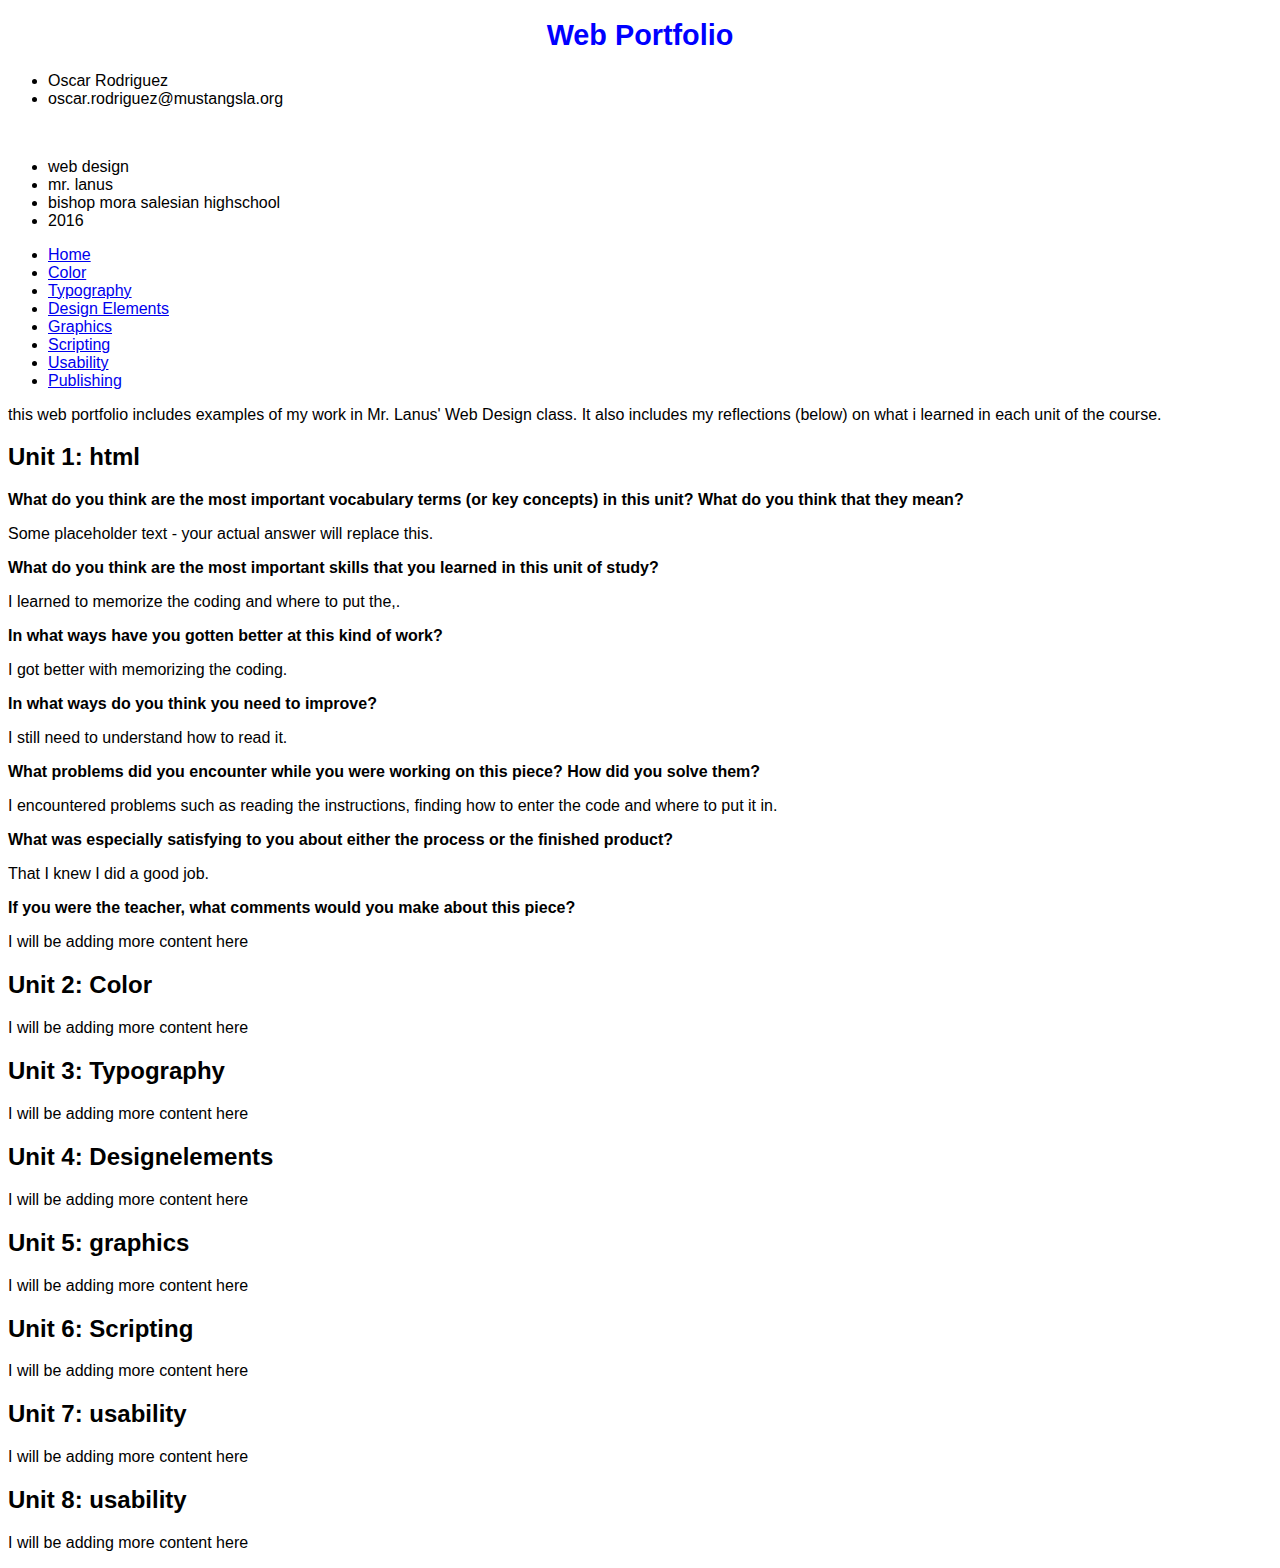
==== index.html @ 66d1135c "a" ====
<!DOCTYPE html>
<html>
 <head>
   <meta charset="utf-8">
   <title>Web Portfolio: Oscar</title>
   <style>
           body {
             font-size: 1em;
             font-weight: normal;
             font-family: Arial, sans-serif;
             color: #000000 /* black */
             text-align: left;
           }
           h1 {
             font-size: 1.8em;
             font-weight: bold;
             color: #0000ff; /* blue */
               text-align: center;
           }
         </style>
 </head>

  <body>
    <h1>Web Portfolio</h1>

    <div>
      <ul>
        <li>Oscar Rodriguez</li>
        <li>oscar.rodriguez@mustangsla.org</li>
      </ul>
    </div><br/>
    <div>
      <ul>
       <li>web design<br/></li>
       <li>mr. lanus<br/></li>
       <li>bishop mora salesian highschool<br/></li>
       <li>2016<br/></li>
      </ul>
     </div>

     <nav>
       <ul>
         <li><a href='index.html'>Home</a></li>
         <li><a href='color.html'>Color</a></li>
         <li><a href='Typography.html'>Typography</a></li>
         <li><a href='designelements.html'>Design Elements</a></li>
         <li><a href='graphics.html'>Graphics</a></li>
         <li><a href='Scripting.html'>Scripting</a></li>
         <li><a href='usability.html'>Usability</a></li>
         <li><a href='publishing.html'>Publishing</a></li>
       </ul>
     </nav>

<main id='main'>

     <p>this web portfolio includes examples of my work in Mr. Lanus' Web Design class. It
     also includes my reflections (below) on what i learned in each unit of the course.</p>
     <!-- subheading for each unit -->
      <h2>Unit 1: html</h2>
      <p><strong>What do you think are the most important vocabulary terms (or key concepts) in this unit? What do you think that they mean?</strong></p>
      <p> Some placeholder text - your actual answer will replace this.<p>

      <p><strong>What do you think are the most important skills that you learned in this unit of study?</strong></p>
      <p>I learned to memorize the coding and where to put the,. </p>

      <p><strong>In what ways have you gotten better at this kind of work?</strong></p>
      <p>I got better with memorizing the coding.</p>

      <p><strong>In what ways do you think you need to improve?</strong></p>
      <p>I still need to understand how to read it.</p>

      <p><strong>What problems did you encounter while you were working on this piece? How did you solve them?</strong></p>
      <p>I encountered problems such as reading the instructions, finding how to enter the code and where to put it in.</p>

      <p><strong>What was especially satisfying to you about either the process or the finished product?</strong></p>
      <p>That I knew I did a good job.</p>

      <p><strong>If you were the teacher, what comments would you make about this piece?</strong></p>
      <p></p>




     <!-- placeholder text for each unit -->
     <p>I will be adding more content here</p>

     <!-- subheading for each unit -->
     <h2>Unit 2: Color</h2>

     <!-- placeholder text for each unit -->
     <p>I will be adding more content here</p>

     <!-- subheading for each unit -->
      <h2>Unit 3: Typography</h2>

     <!-- placeholder text for each unit -->
     <p>I will be adding more content here</p>

     <!-- subheading for each unit -->
      <h2>Unit 4: Designelements</h2>

     <!-- placeholder text for each unit -->
     <p>I will be adding more content here</p>

     <!-- subheading for each unit -->
      <h2>Unit 5: graphics</h2>

     <!-- placeholder text for each unit -->
     <p>I will be adding more content here</p>

     <!-- subheading for each unit -->
      <h2>Unit 6: Scripting</h2>

     <!-- placeholder text for each unit -->
     <p>I will be adding more content here</p>

     <!-- subheading for each unit -->
      <h2>Unit 7: usability</h2>

     <!-- placeholder text for each unit -->
     <p>I will be adding more content here</p>

     <!-- subheading for each unit -->
      <h2>Unit 8: usability</h2>

     <!-- placeholder text for each unit -->
     <p>I will be adding more content here</p>








 </body>
</html>
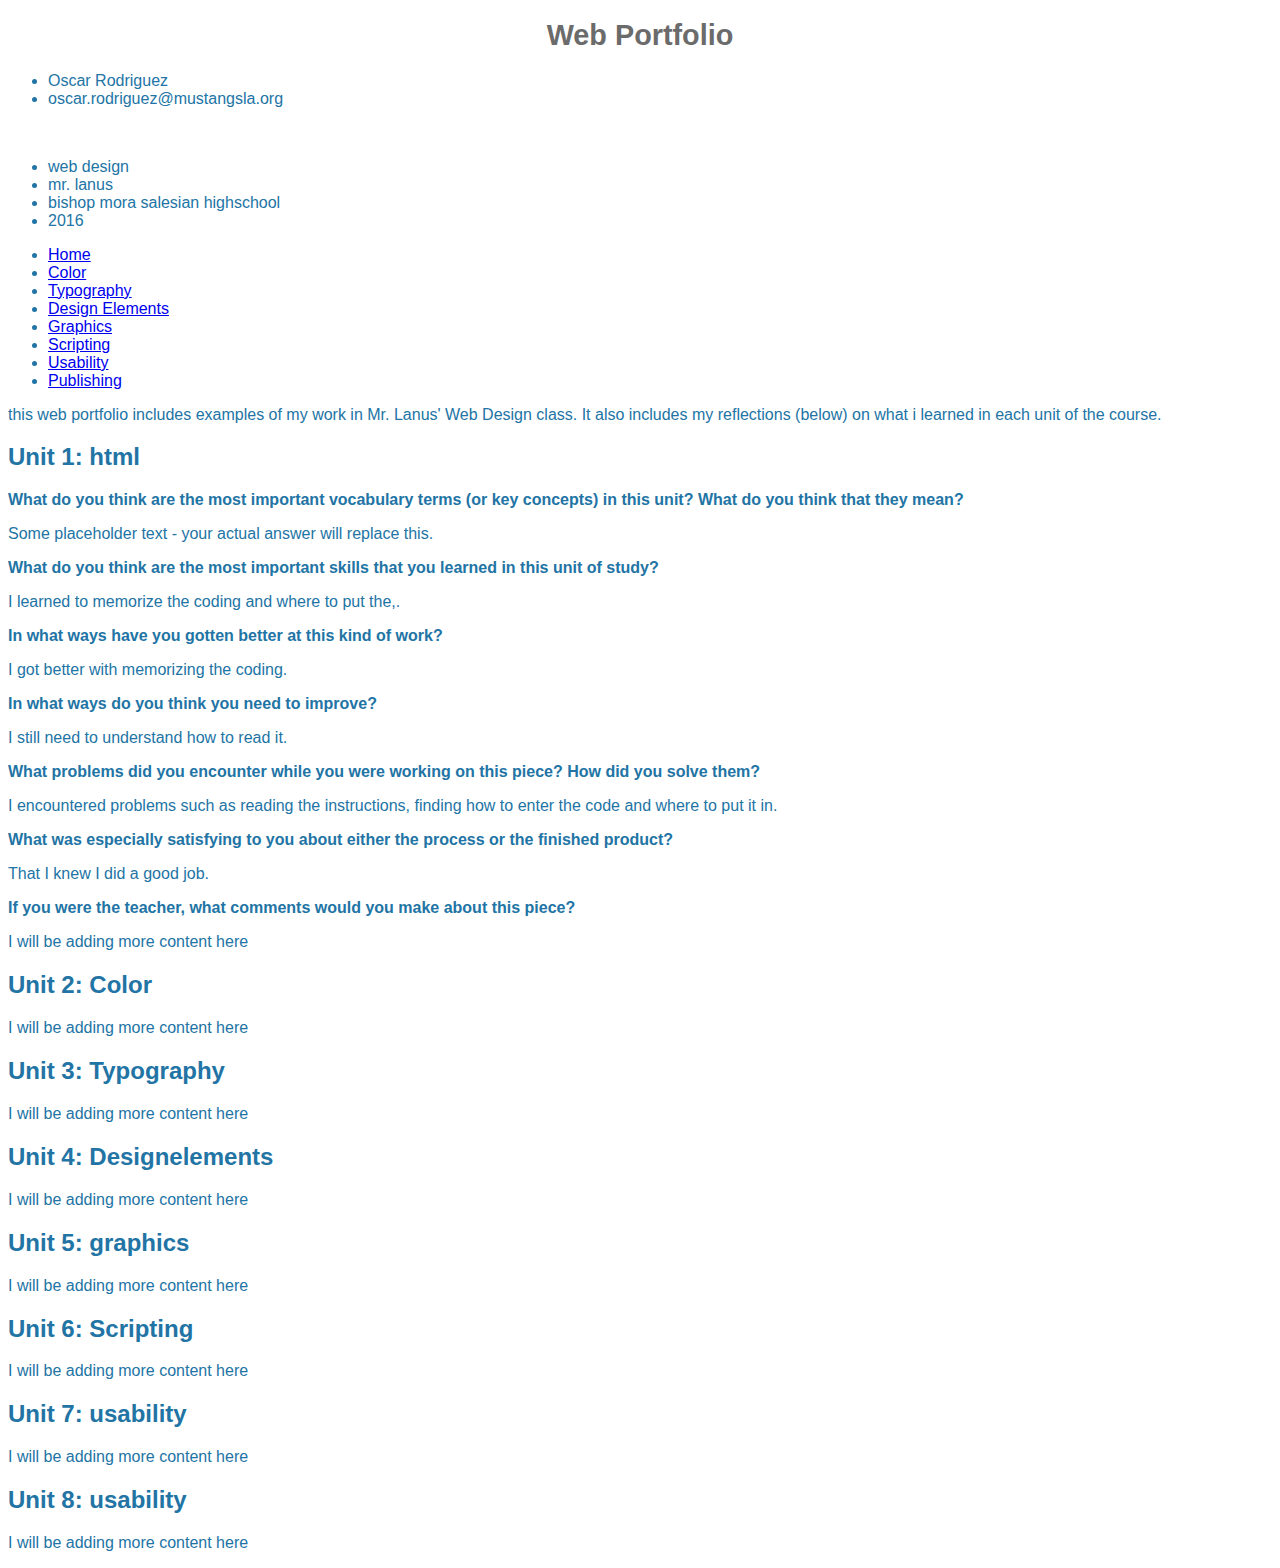
==== commit 5bc99f9b: "color" ====
--- a/index.html
+++ b/index.html
@@ -8,13 +8,13 @@
              font-size: 1em;
              font-weight: normal;
              font-family: Arial, sans-serif;
-             color: #000000 /* black */
+             color: #2274A5;
              text-align: left;
            }
            h1 {
              font-size: 1.8em;
              font-weight: bold;
-             color: #0000ff; /* blue */
+             color: #6B6B6B;
                text-align: center;
            }
          </style>
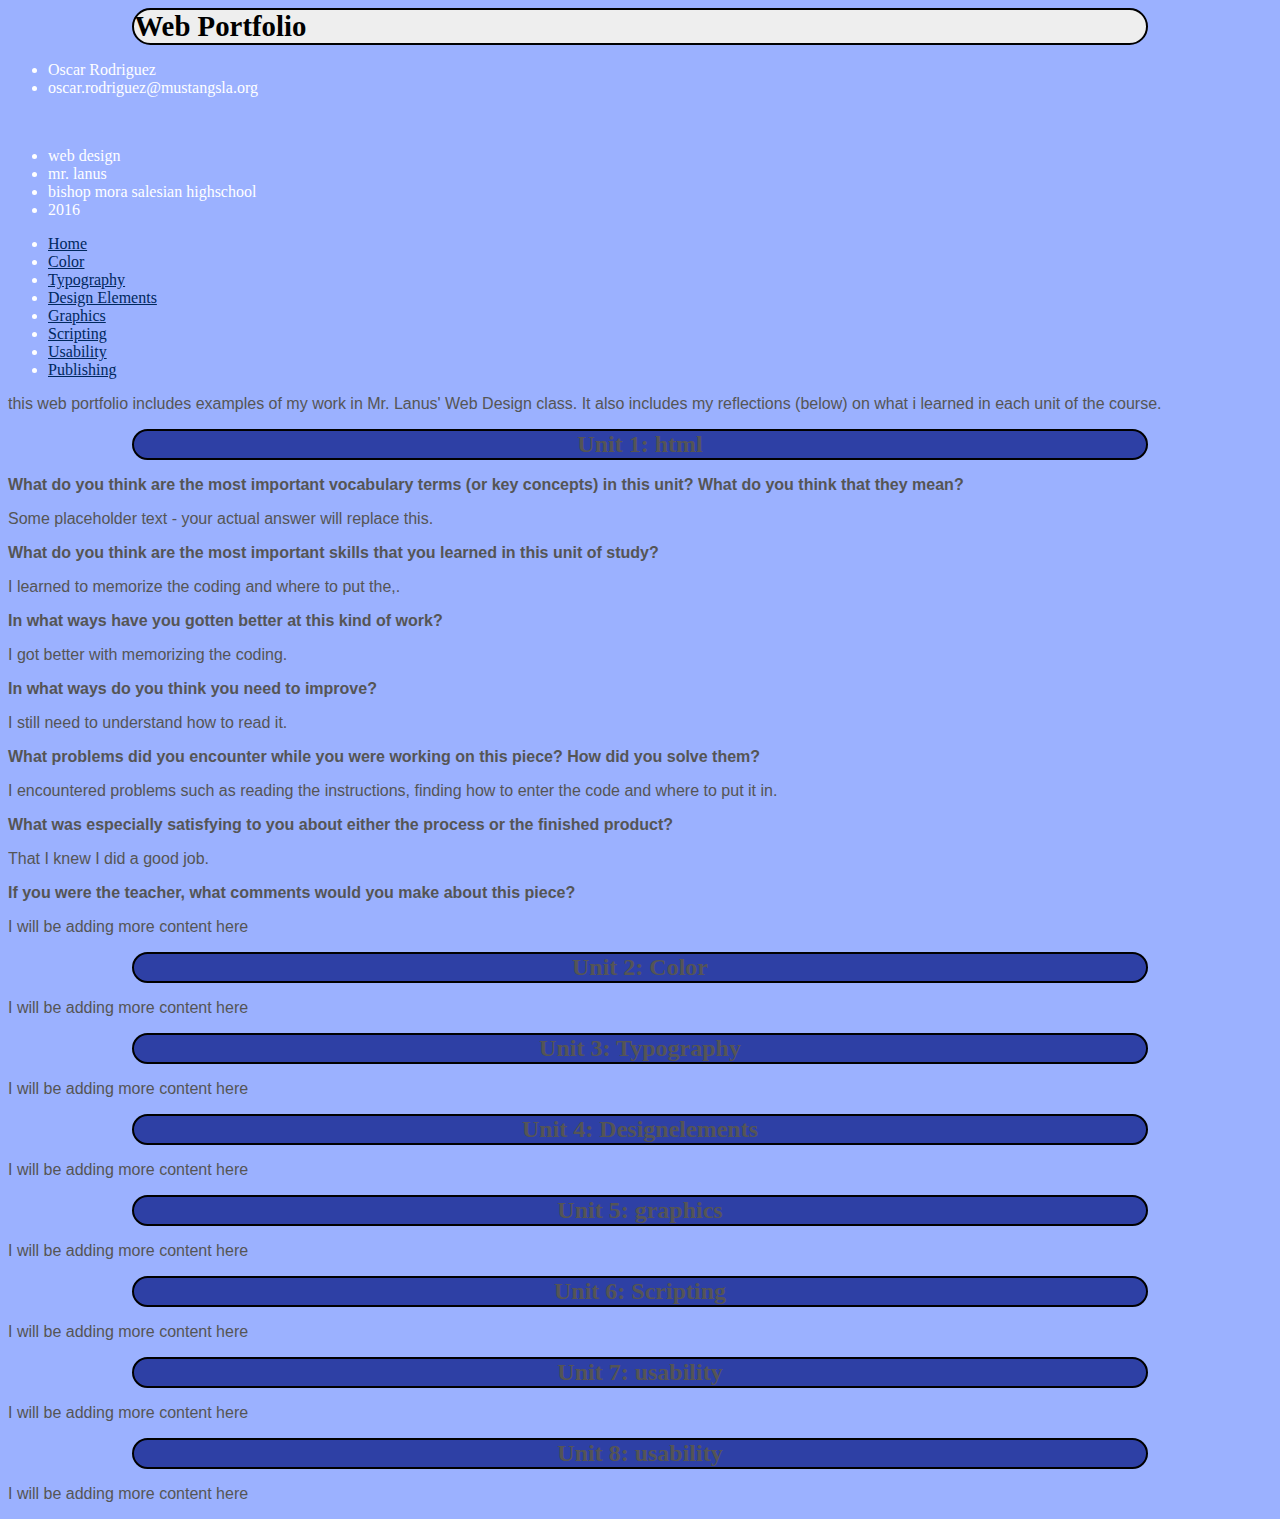
==== commit 39dc4130: "fdsa" ====
--- a/index.html
+++ b/index.html
@@ -4,19 +4,44 @@
    <meta charset="utf-8">
    <title>Web Portfolio: Oscar</title>
    <style>
-           body {
-             font-size: 1em;
-             font-weight: normal;
-             font-family: Arial, sans-serif;
-             color: #2274A5;
-             text-align: left;
-           }
-           h1 {
-             font-size: 1.8em;
-             font-weight: bold;
-             color: #6B6B6B;
-               text-align: center;
-           }
+        body{
+          font-weight: 'Oswald', "Arial", sans-serif;
+          color: #555; /*black*/
+          text-align left;
+          background-color: #9BB1FF;
+          }
+          h1{
+          font-size:1.8em;
+          font-weight: bold;
+          color: black;
+          text-align: left;
+          max-width: 80%;
+          margin: 0 auto;
+          height: auto;
+          border: 2px solid black;
+          border-radius:2em;
+          background-color:#eee;
+          }
+          h2{
+          max-width: 80%;
+          margin: 0 auto;
+          height: auto;
+          border: 2px solid black;
+          border-radius:2em;
+          background-color:#2E40A5;
+          text-align: center;
+          }
+          p{
+          font-size: 1.8;
+          text-align: left;
+          font-family: Arial;
+          }
+          ul{
+          color:white;
+          }
+          a{
+          color:#00285E;
+          }
          </style>
  </head>
 
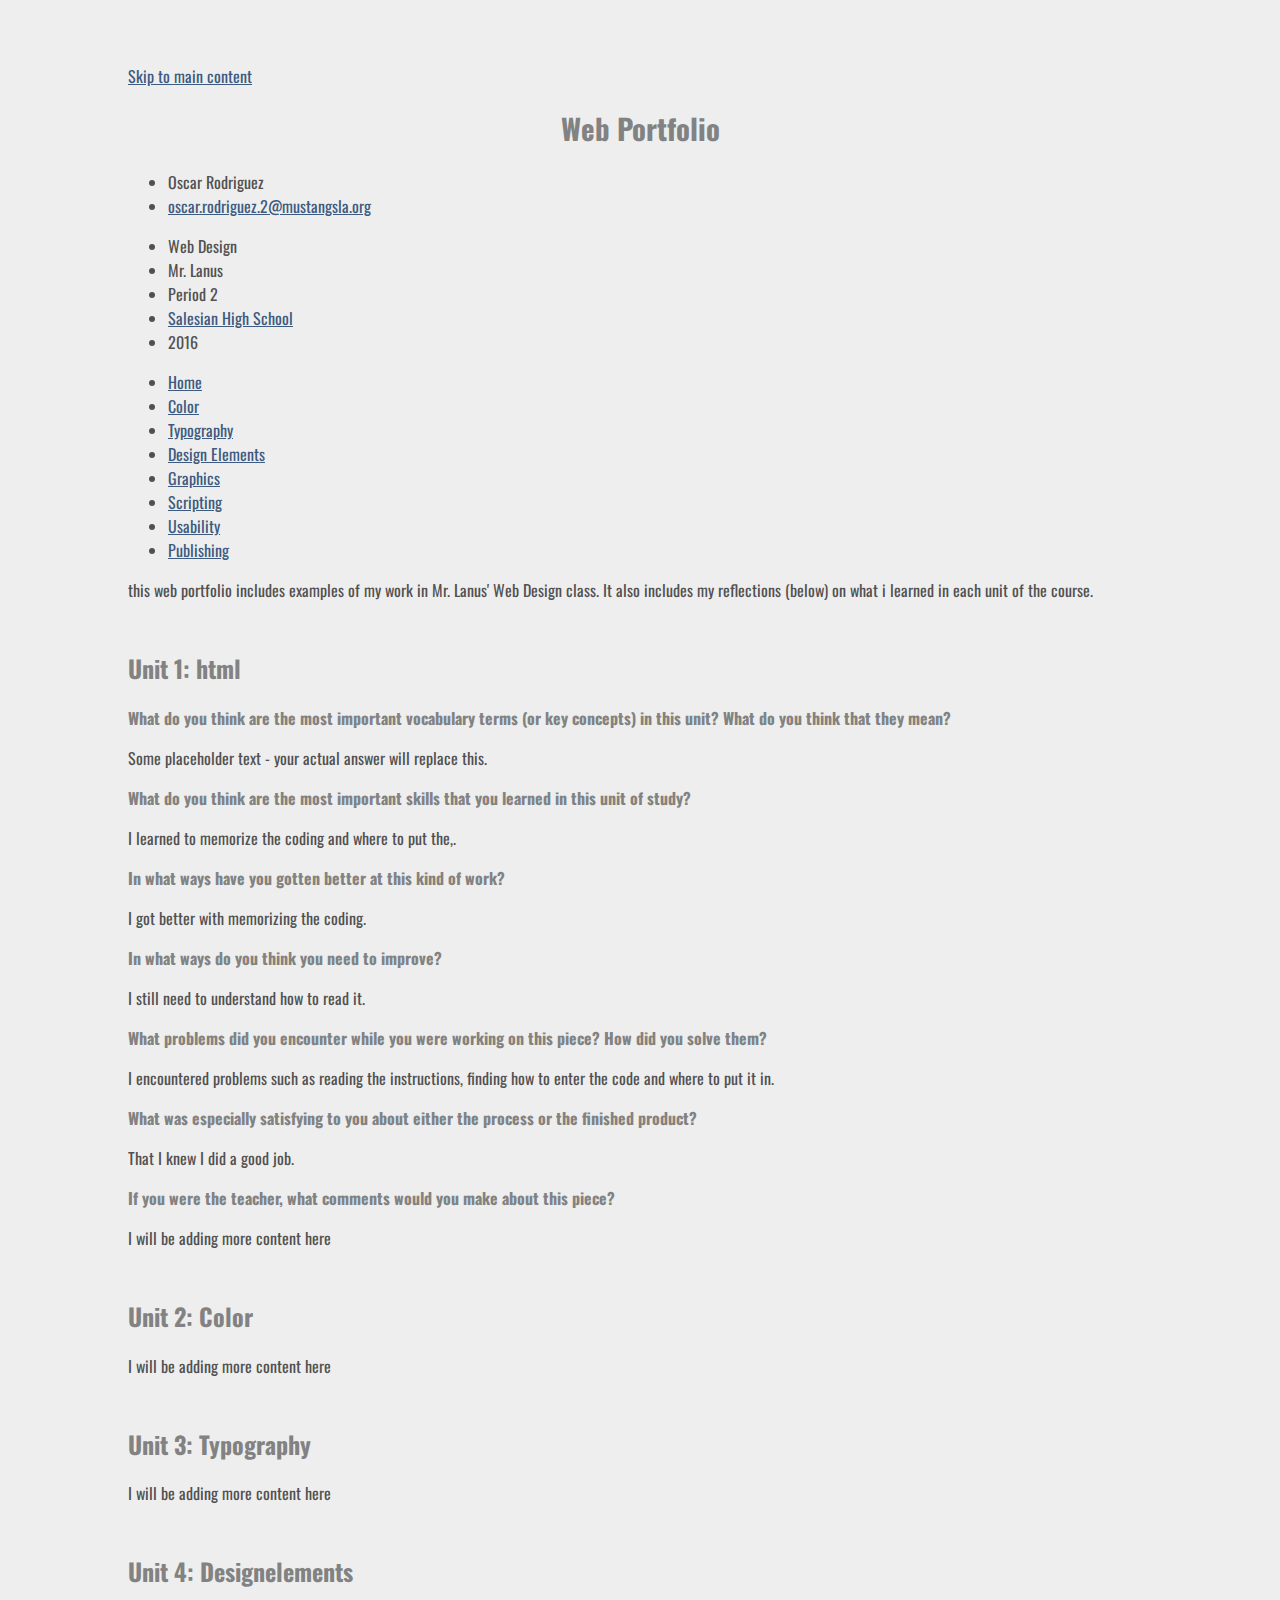
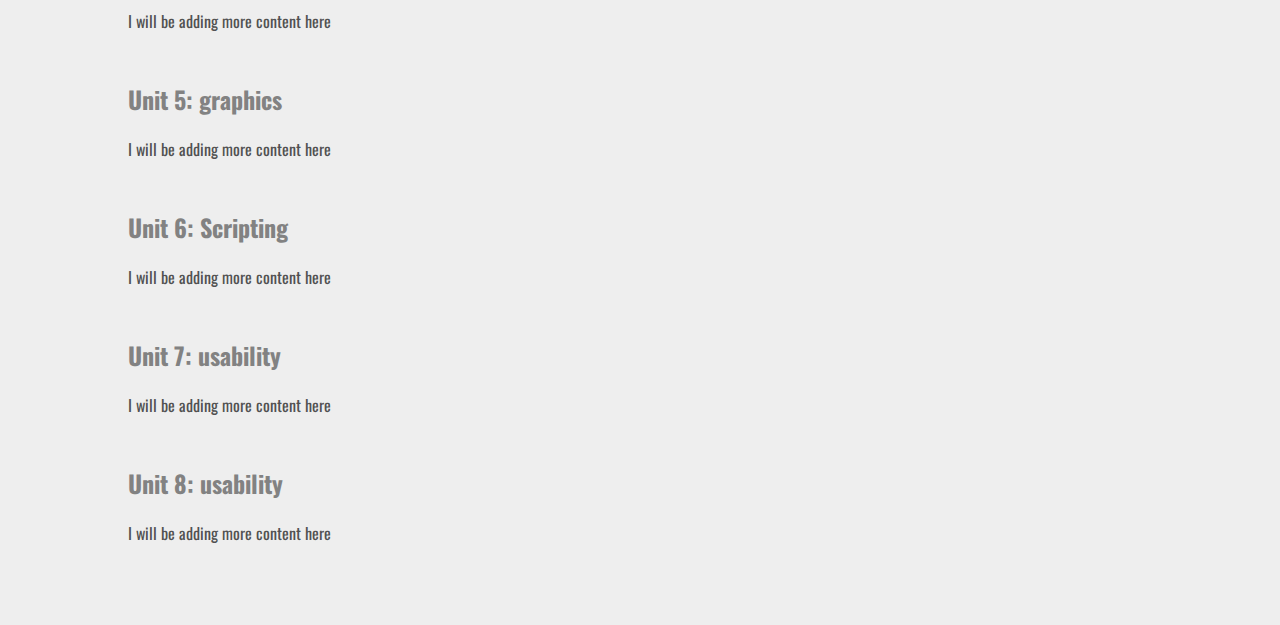
==== commit cca43e99: "fdsfds" ====
--- a/index.html
+++ b/index.html
@@ -3,65 +3,32 @@
  <head>
    <meta charset="utf-8">
    <title>Web Portfolio: Oscar</title>
-   <style>
-        body{
-          font-weight: 'Oswald', "Arial", sans-serif;
-          color: #555; /*black*/
-          text-align left;
-          background-color: #9BB1FF;
-          }
-          h1{
-          font-size:1.8em;
-          font-weight: bold;
-          color: black;
-          text-align: left;
-          max-width: 80%;
-          margin: 0 auto;
-          height: auto;
-          border: 2px solid black;
-          border-radius:2em;
-          background-color:#eee;
-          }
-          h2{
-          max-width: 80%;
-          margin: 0 auto;
-          height: auto;
-          border: 2px solid black;
-          border-radius:2em;
-          background-color:#2E40A5;
-          text-align: center;
-          }
-          p{
-          font-size: 1.8;
-          text-align: left;
-          font-family: Arial;
-          }
-          ul{
-          color:white;
-          }
-          a{
-          color:#00285E;
-          }
-         </style>
+   <link type="text/css"rel="stylesheet" href="style/style.css"media="screen">
+
  </head>
 
   <body>
-    <h1>Web Portfolio</h1>
+    <div>
+      <a href='#main'>Skip to main content</a>
+    </div>
+    <header>
+      <h1>Web Portfolio</h1>
+      <div>
+        <ul>
+          <li>Oscar Rodriguez</li>
+          <li><a href='mailto:oscar.rodriguez.2@mustangsla.org'>oscar.rodriguez.2@mustangsla.org</a></li>
+        </ul>
+      </div>
 
-    <div>
-      <ul>
-        <li>Oscar Rodriguez</li>
-        <li>oscar.rodriguez@mustangsla.org</li>
-      </ul>
-    </div><br/>
-    <div>
-      <ul>
-       <li>web design<br/></li>
-       <li>mr. lanus<br/></li>
-       <li>bishop mora salesian highschool<br/></li>
-       <li>2016<br/></li>
-      </ul>
-     </div>
+      <div>
+        <ul>
+          <li>Web Design</li>
+          <li>Mr. Lanus</li>
+          <li>Period 2</li>
+          <li><a href='http://www.mustangsla.org/'>Salesian High School</a></li>
+          <li>2016</li>
+        </ul>
+      </div>
 
      <nav>
        <ul>
@@ -75,6 +42,8 @@
          <li><a href='publishing.html'>Publishing</a></li>
        </ul>
      </nav>
+   </header>
+
 
 <main id='main'>
 
--- a/style/style.css
+++ b/style/style.css
@@ -0,0 +1,48 @@
+@import url('https://fonts.googleapis.com/css?family=Oswald');
+
+body{
+  margin: 0 auto;
+  max-width: 80%;
+  font-family: 'Oswald', "Arial", sans-serif;
+  line-height: 1.5;
+  padding: 4em 1em;
+  color: #515151;
+  font-size: 1em;
+  font-weight: normal;
+  text-align: left;
+  background-color: #eee;
+}
+
+h1{
+  font-size: 1.8em;
+  font-weight: bold;
+  text-align: center;
+}
+h2 {
+  margin-top: 1em;
+  padding-top: 1em;
+}
+
+h1,
+h2,
+strong {
+  color: #828282;
+}
+a {
+  color: #3D5A80;
+}
+/*header{
+  background-color: yellow;
+  background-position: center top;
+  background-size: cover;
+  max-width: none;
+}*/
+/*div, nav{
+  background-color: lightblue;
+  border-radius: 10px;
+}
+main {
+  background-color: lightgreen;
+  border-radius: 10px;
+  padding: 1em;
+}*/
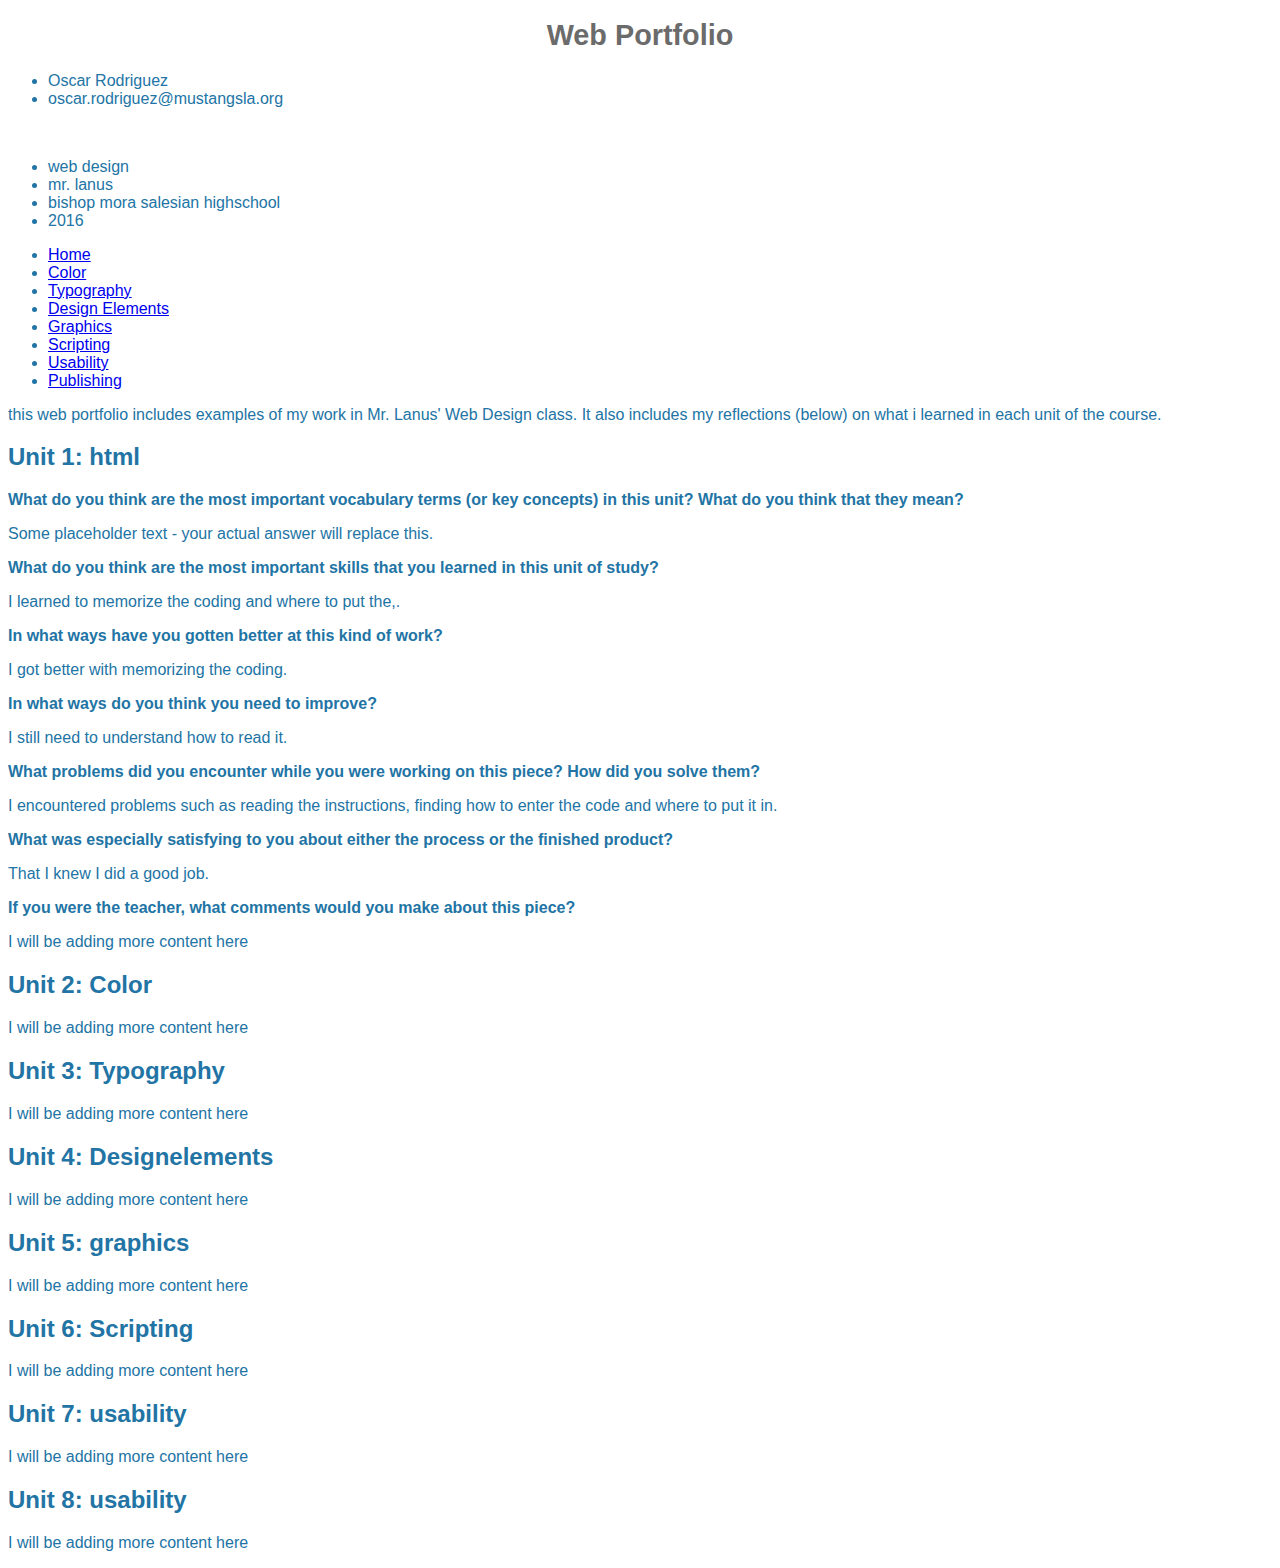
==== commit 9197c02e: "aa" ====
--- a/index.html
+++ b/index.html
@@ -1,34 +1,41 @@
 <!DOCTYPE html>
 <html>
- <head>
+  <head>
    <meta charset="utf-8">
    <title>Web Portfolio: Oscar</title>
-   <link type="text/css"rel="stylesheet" href="style/style.css"media="screen">
+   <style>
+           body {
+             font-size: 1em;
+             font-weight: normal;
+             font-family: Arial, sans-serif;
+             color: #2274A5;
+             text-align: left;
+           }
+           h1 {
+             font-size: 1.8em;
+             font-weight: bold;
+             color: #6B6B6B;
+               text-align: center;
+           }
+         </style>
+  </head>
+  <body>
+    <h1>Web Portfolio</h1>
 
- </head>
-
-  <body>
     <div>
-      <a href='#main'>Skip to main content</a>
-    </div>
-    <header>
-      <h1>Web Portfolio</h1>
-      <div>
-        <ul>
-          <li>Oscar Rodriguez</li>
-          <li><a href='mailto:oscar.rodriguez.2@mustangsla.org'>oscar.rodriguez.2@mustangsla.org</a></li>
-        </ul>
-      </div>
-
-      <div>
-        <ul>
-          <li>Web Design</li>
-          <li>Mr. Lanus</li>
-          <li>Period 2</li>
-          <li><a href='http://www.mustangsla.org/'>Salesian High School</a></li>
-          <li>2016</li>
-        </ul>
-      </div>
+      <ul>
+        <li>Oscar Rodriguez</li>
+        <li>oscar.rodriguez@mustangsla.org</li>
+      </ul>
+    </div><br/>
+    <div>
+      <ul>
+       <li>web design<br/></li>
+       <li>mr. lanus<br/></li>
+       <li>bishop mora salesian highschool<br/></li>
+       <li>2016<br/></li>
+      </ul>
+     </div>
 
      <nav>
        <ul>
@@ -42,8 +49,6 @@
          <li><a href='publishing.html'>Publishing</a></li>
        </ul>
      </nav>
-   </header>
-
 
 <main id='main'>
 
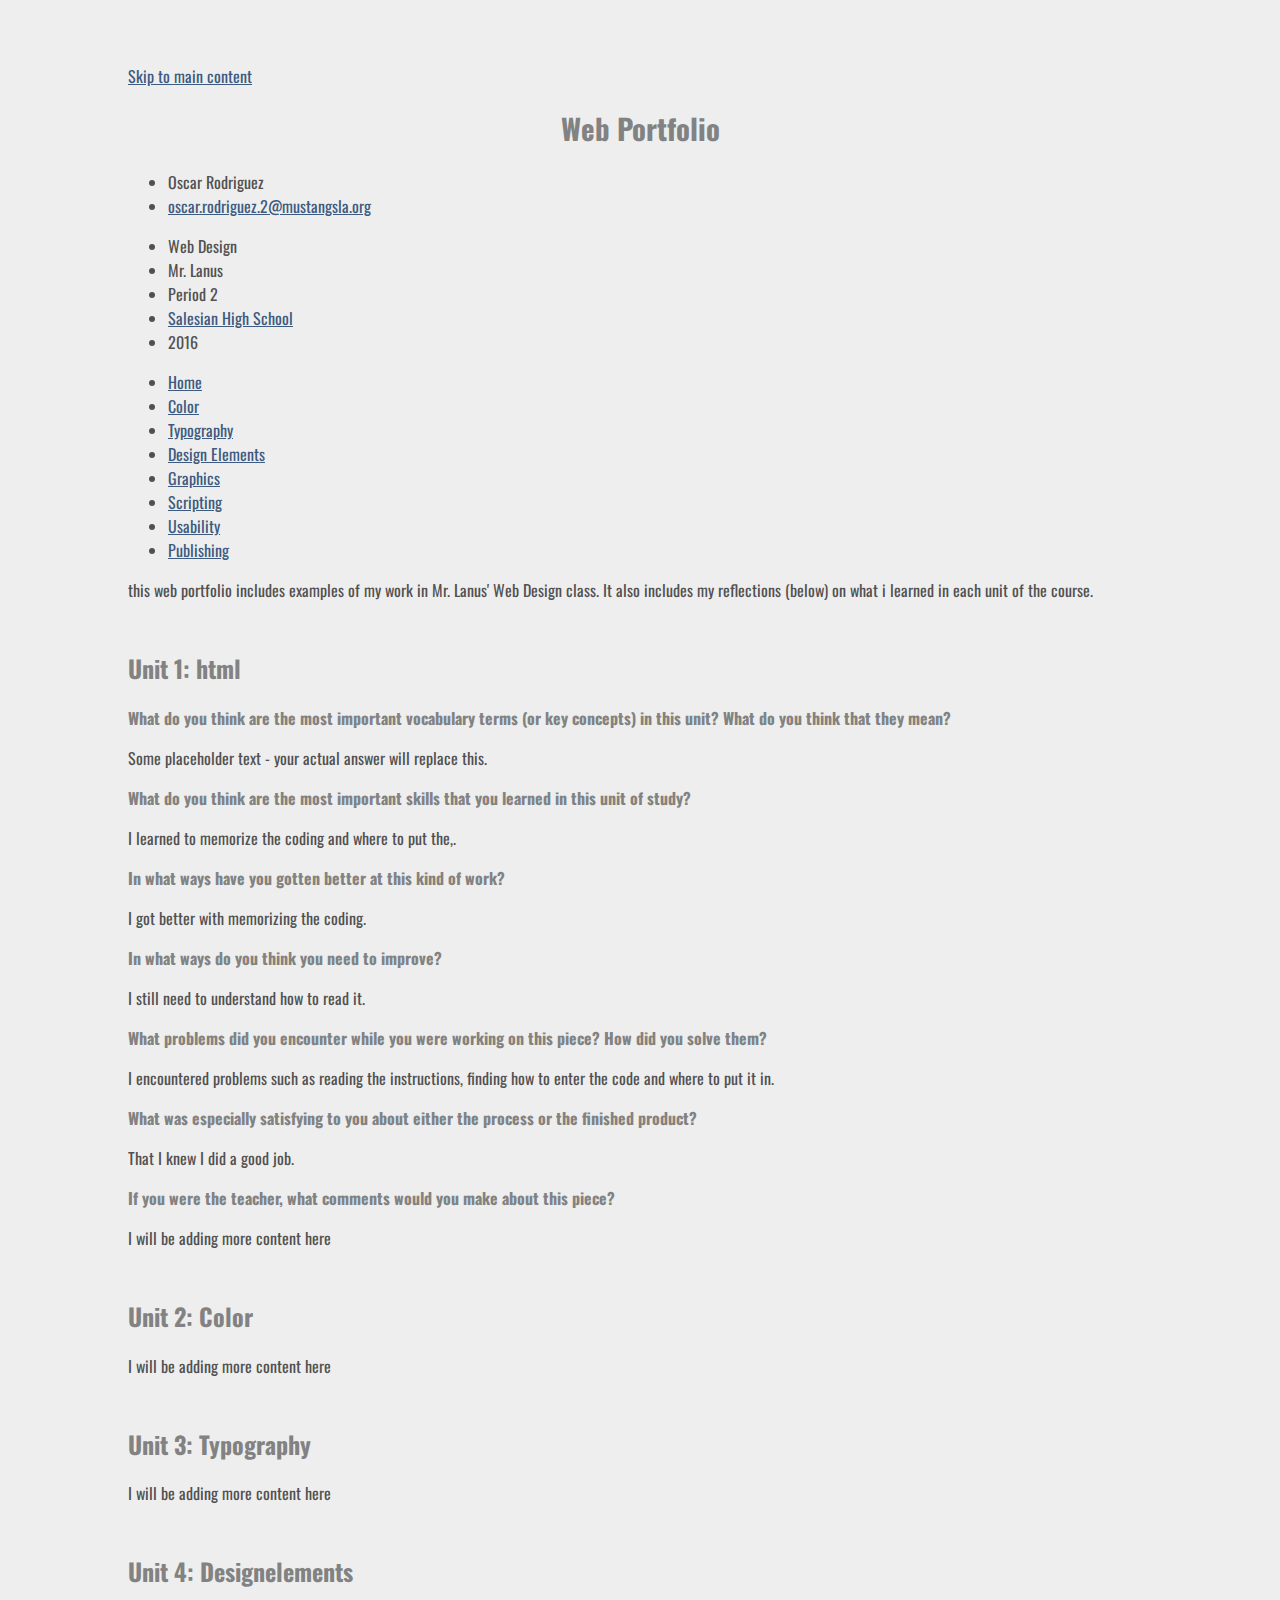
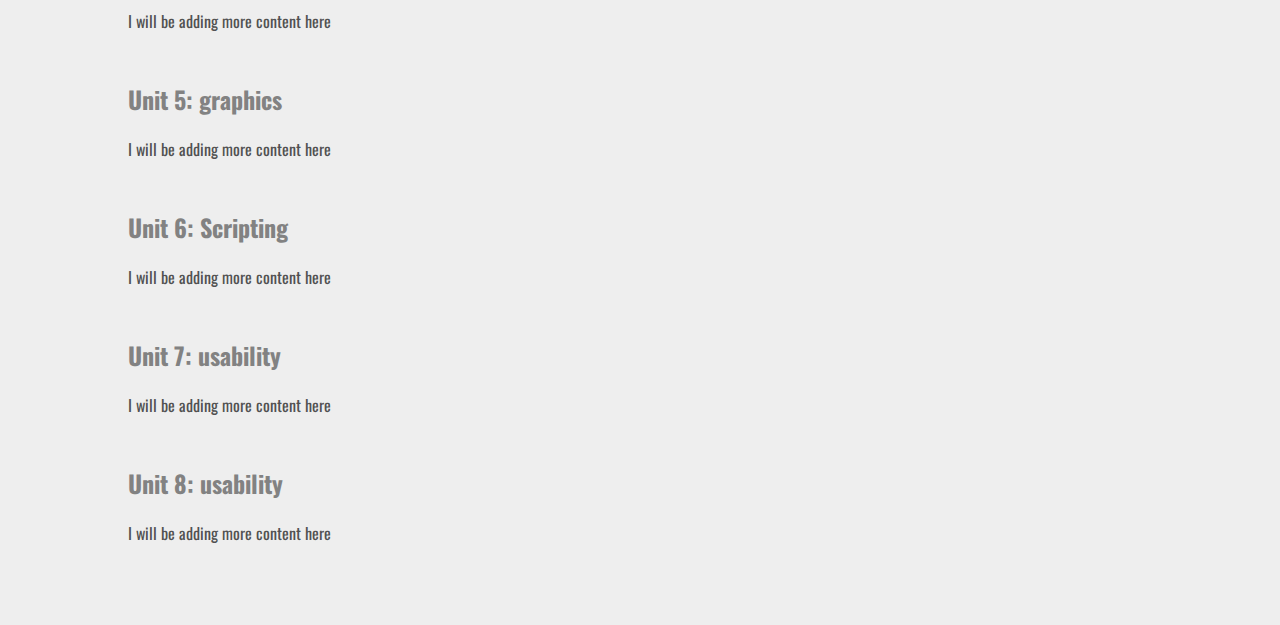
==== commit 571617c6: "Merge remote-tracking branch 'origin/master'" ====
--- a/index.html
+++ b/index.html
@@ -3,39 +3,33 @@
   <head>
    <meta charset="utf-8">
    <title>Web Portfolio: Oscar</title>
-   <style>
-           body {
-             font-size: 1em;
-             font-weight: normal;
-             font-family: Arial, sans-serif;
-             color: #2274A5;
-             text-align: left;
-           }
-           h1 {
-             font-size: 1.8em;
-             font-weight: bold;
-             color: #6B6B6B;
-               text-align: center;
-           }
-         </style>
-  </head>
+
+   <link type="text/css"rel="stylesheet" href="style/style.css"media="screen">
+
+ </head>
+
   <body>
-    <h1>Web Portfolio</h1>
+    <div>
+      <a href='#main'>Skip to main content</a>
+    </div>
+    <header>
+      <h1>Web Portfolio</h1>
+      <div>
+        <ul>
+          <li>Oscar Rodriguez</li>
+          <li><a href='mailto:oscar.rodriguez.2@mustangsla.org'>oscar.rodriguez.2@mustangsla.org</a></li>
+        </ul>
+      </div>
 
-    <div>
-      <ul>
-        <li>Oscar Rodriguez</li>
-        <li>oscar.rodriguez@mustangsla.org</li>
-      </ul>
-    </div><br/>
-    <div>
-      <ul>
-       <li>web design<br/></li>
-       <li>mr. lanus<br/></li>
-       <li>bishop mora salesian highschool<br/></li>
-       <li>2016<br/></li>
-      </ul>
-     </div>
+      <div>
+        <ul>
+          <li>Web Design</li>
+          <li>Mr. Lanus</li>
+          <li>Period 2</li>
+          <li><a href='http://www.mustangsla.org/'>Salesian High School</a></li>
+          <li>2016</li>
+        </ul>
+      </div>
 
      <nav>
        <ul>
@@ -49,6 +43,8 @@
          <li><a href='publishing.html'>Publishing</a></li>
        </ul>
      </nav>
+   </header>
+
 
 <main id='main'>
 
--- a/style/style.css
+++ b/style/style.css
@@ -0,0 +1,48 @@
+@import url('https://fonts.googleapis.com/css?family=Oswald');
+
+body{
+  margin: 0 auto;
+  max-width: 80%;
+  font-family: 'Oswald', "Arial", sans-serif;
+  line-height: 1.5;
+  padding: 4em 1em;
+  color: #515151;
+  font-size: 1em;
+  font-weight: normal;
+  text-align: left;
+  background-color: #eee;
+}
+
+h1{
+  font-size: 1.8em;
+  font-weight: bold;
+  text-align: center;
+}
+h2 {
+  margin-top: 1em;
+  padding-top: 1em;
+}
+
+h1,
+h2,
+strong {
+  color: #828282;
+}
+a {
+  color: #3D5A80;
+}
+/*header{
+  background-color: yellow;
+  background-position: center top;
+  background-size: cover;
+  max-width: none;
+}*/
+/*div, nav{
+  background-color: lightblue;
+  border-radius: 10px;
+}
+main {
+  background-color: lightgreen;
+  border-radius: 10px;
+  padding: 1em;
+}*/
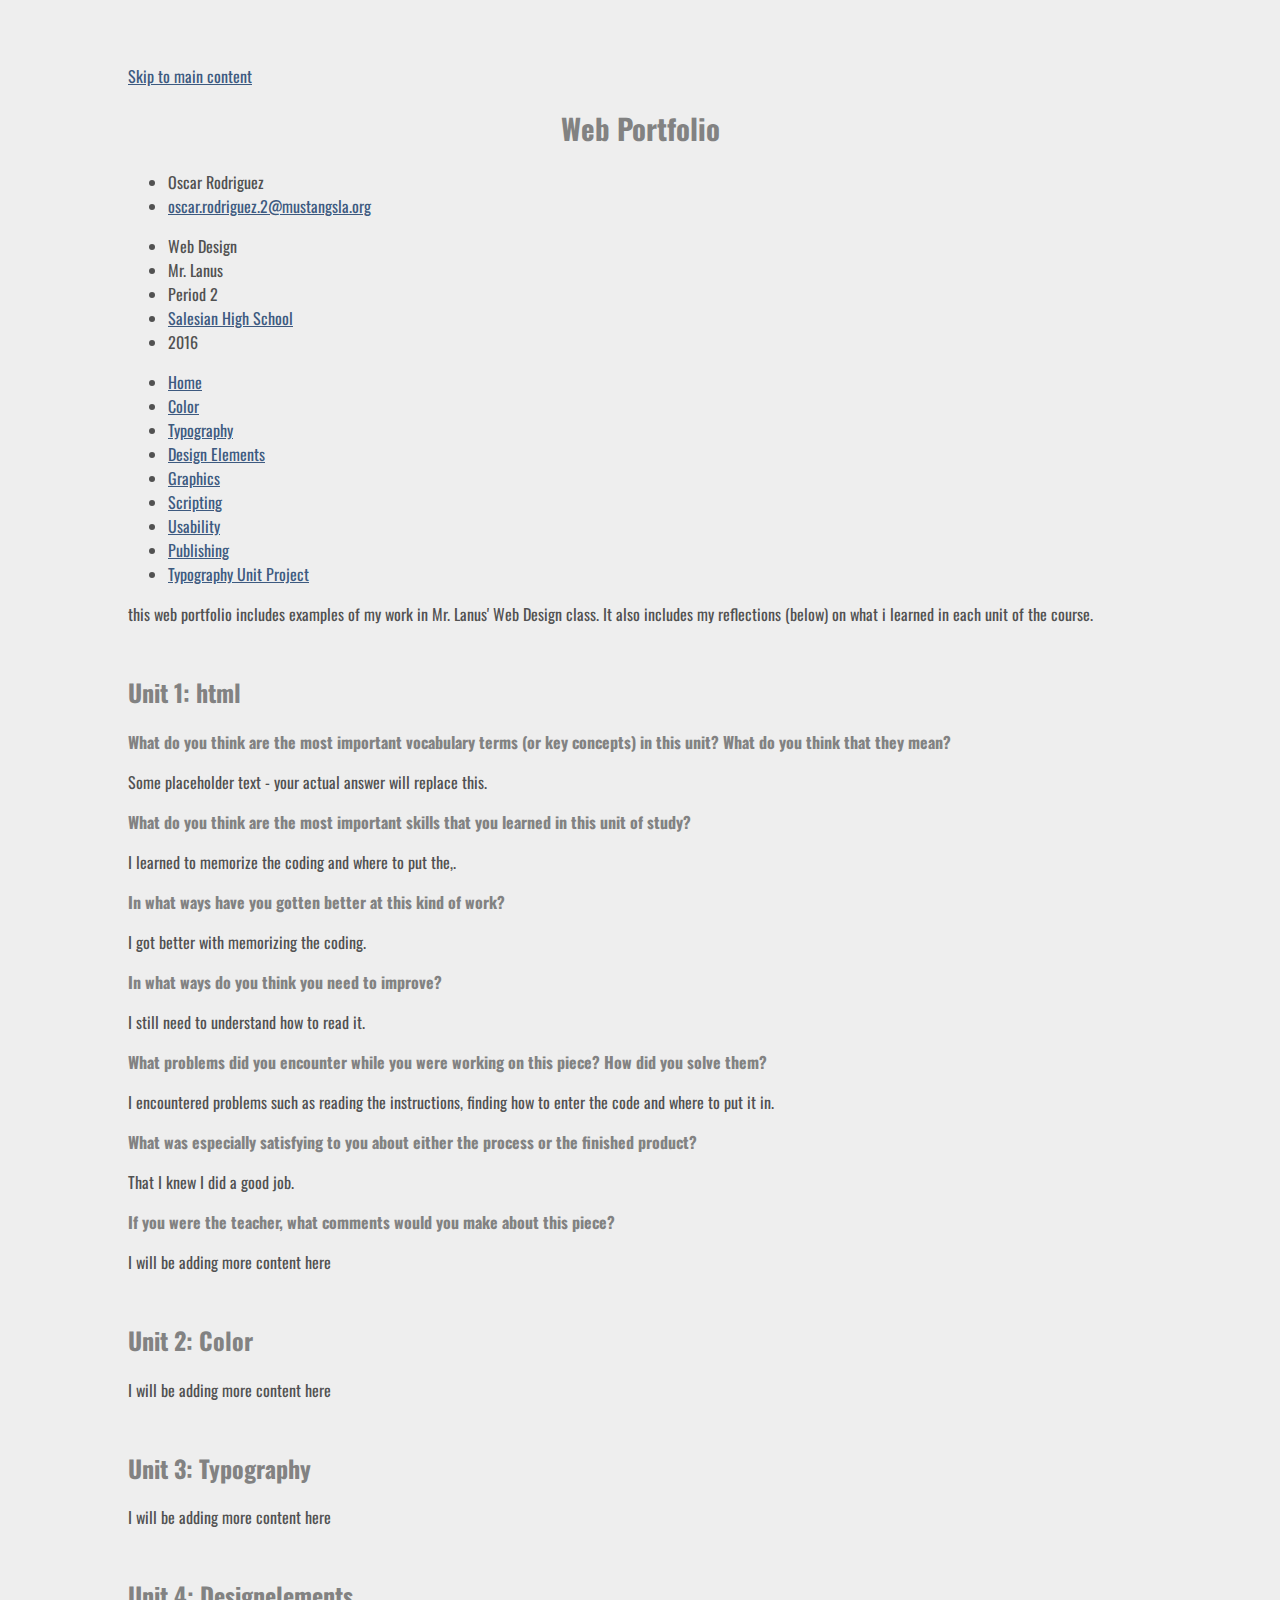
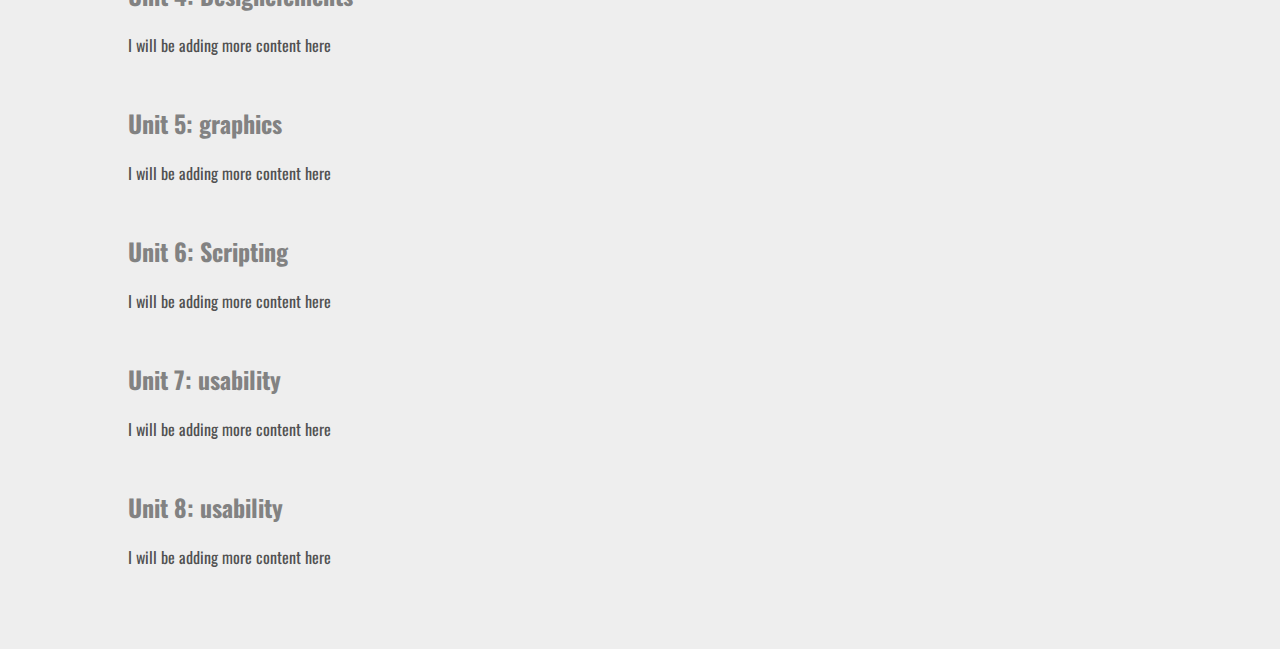
==== commit 3be35d1d: "hgrtd" ====
--- a/index.html
+++ b/index.html
@@ -41,6 +41,7 @@
          <li><a href='Scripting.html'>Scripting</a></li>
          <li><a href='usability.html'>Usability</a></li>
          <li><a href='publishing.html'>Publishing</a></li>
+         <li><a href='TypographyUnitProject.html'>Typography Unit Project</a></li>
        </ul>
      </nav>
    </header>
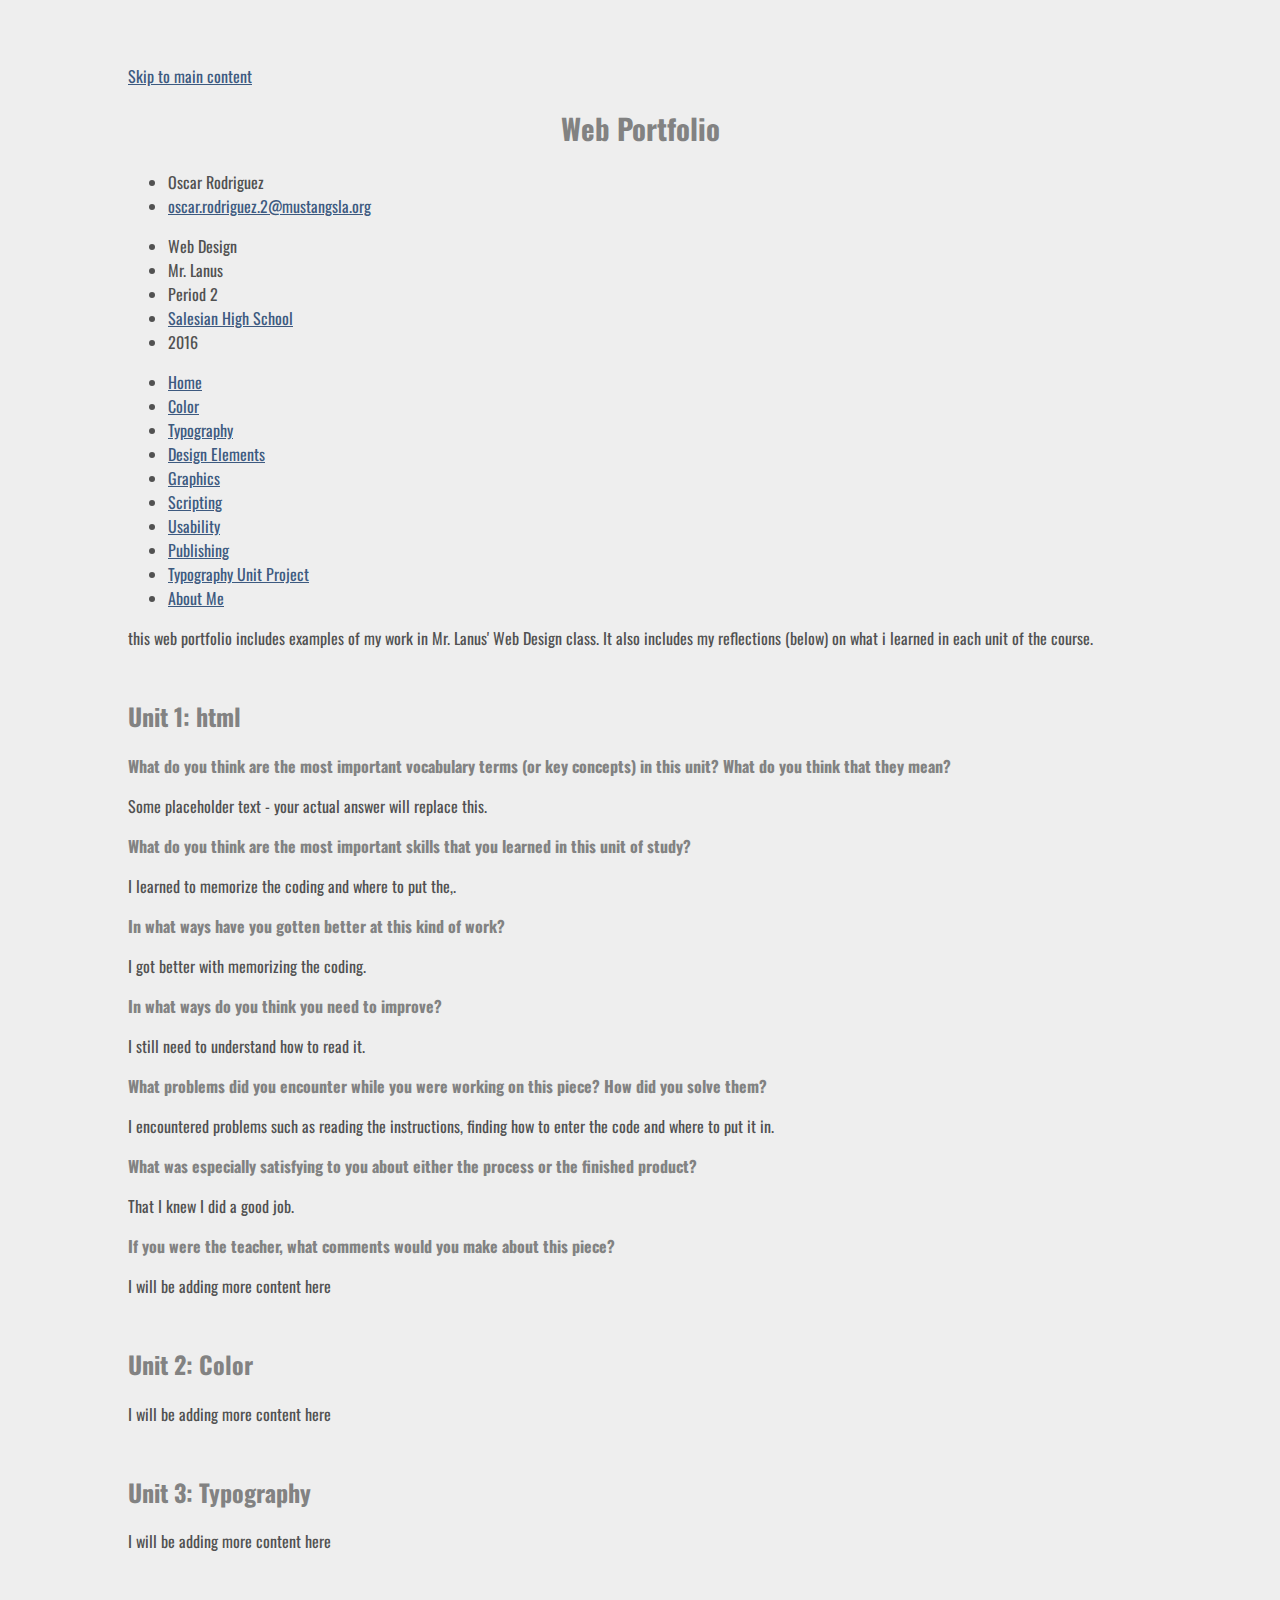
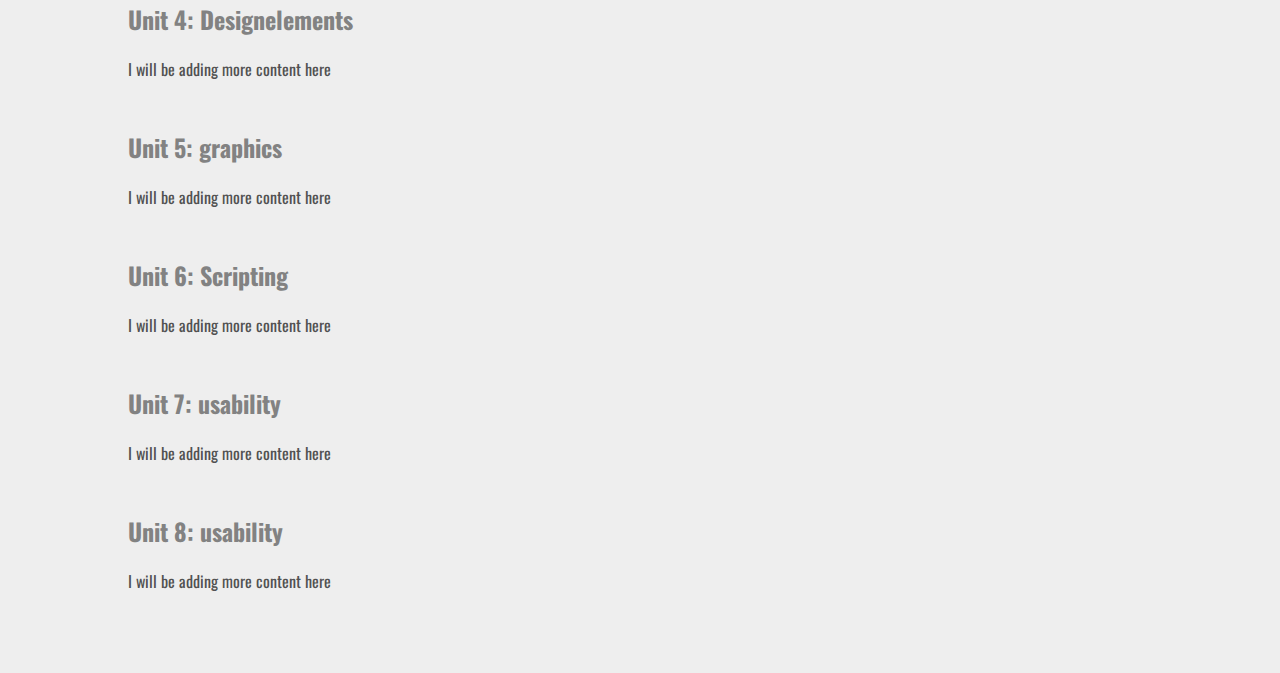
==== commit aee157b3: "about me" ====
--- a/index.html
+++ b/index.html
@@ -42,6 +42,7 @@
          <li><a href='usability.html'>Usability</a></li>
          <li><a href='publishing.html'>Publishing</a></li>
          <li><a href='TypographyUnitProject.html'>Typography Unit Project</a></li>
+         <li><a href="Aboutme.html">About Me</a></li>
        </ul>
      </nav>
    </header>
